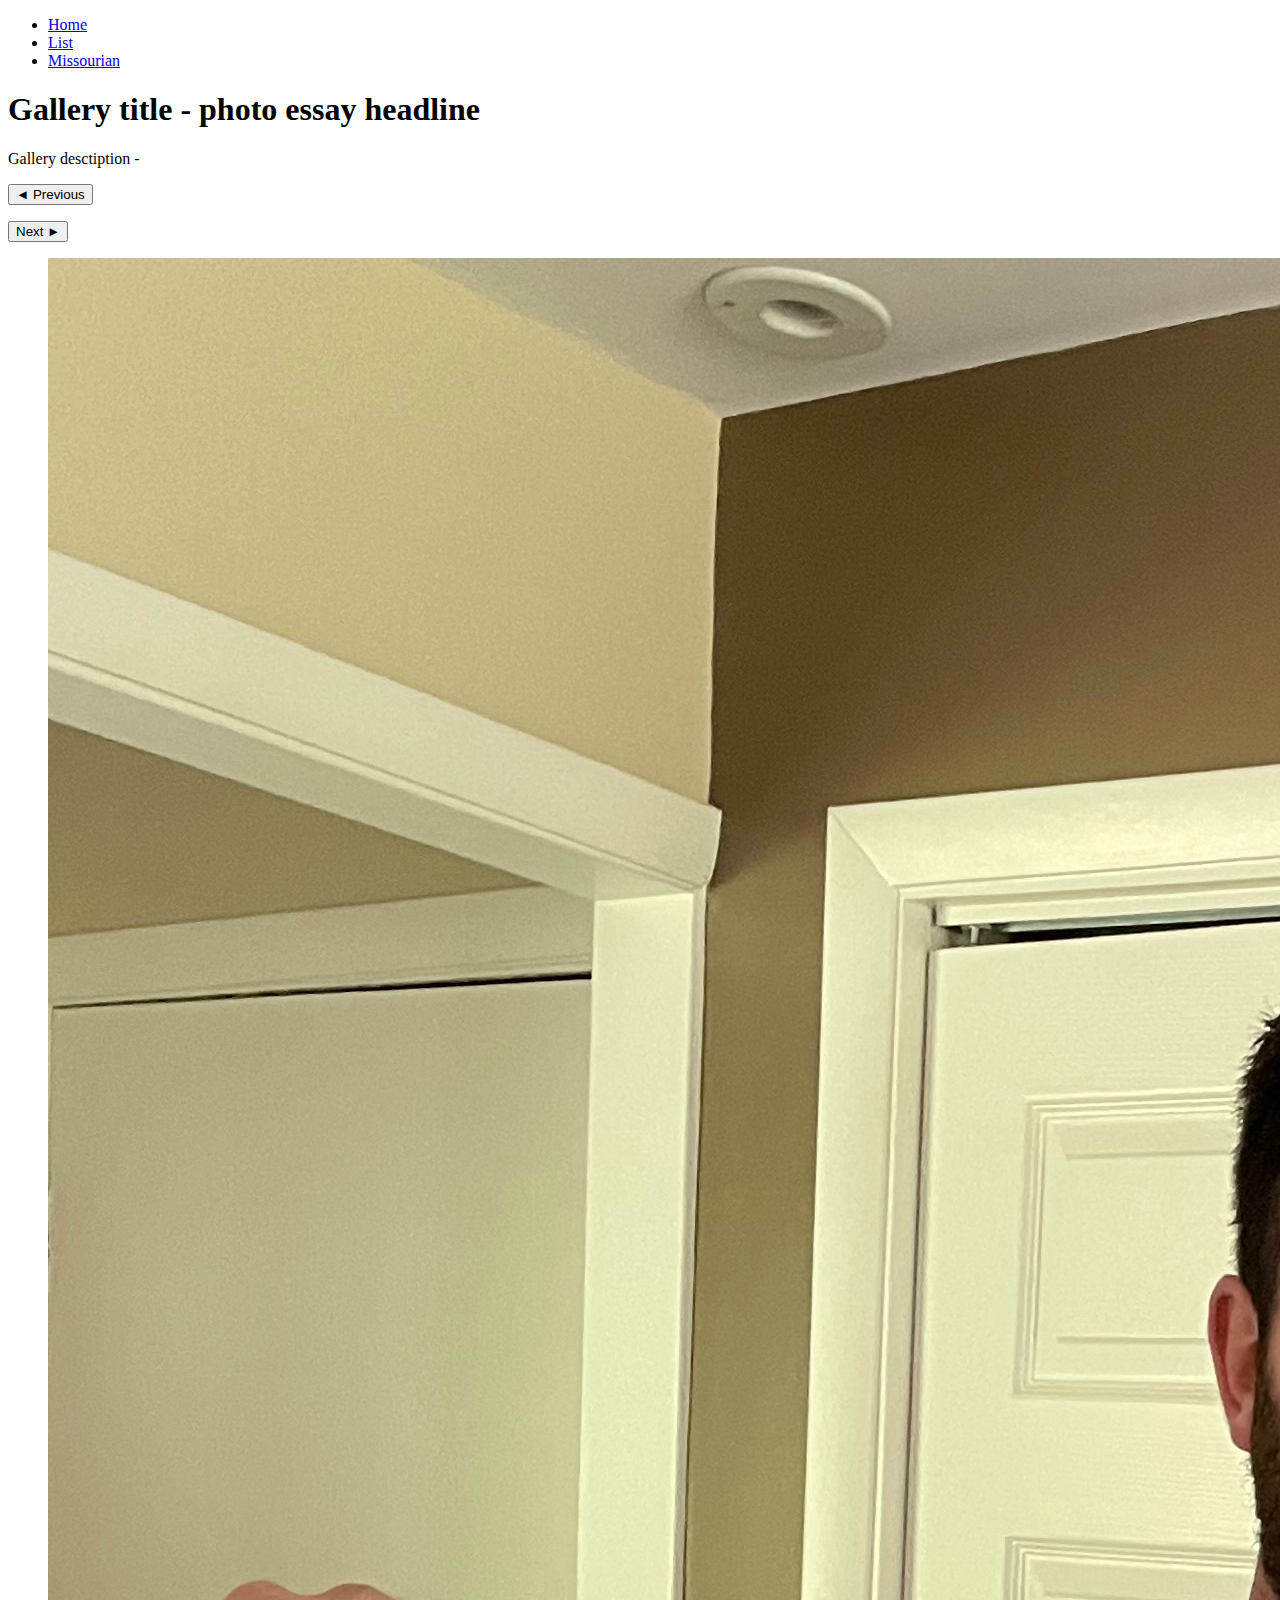
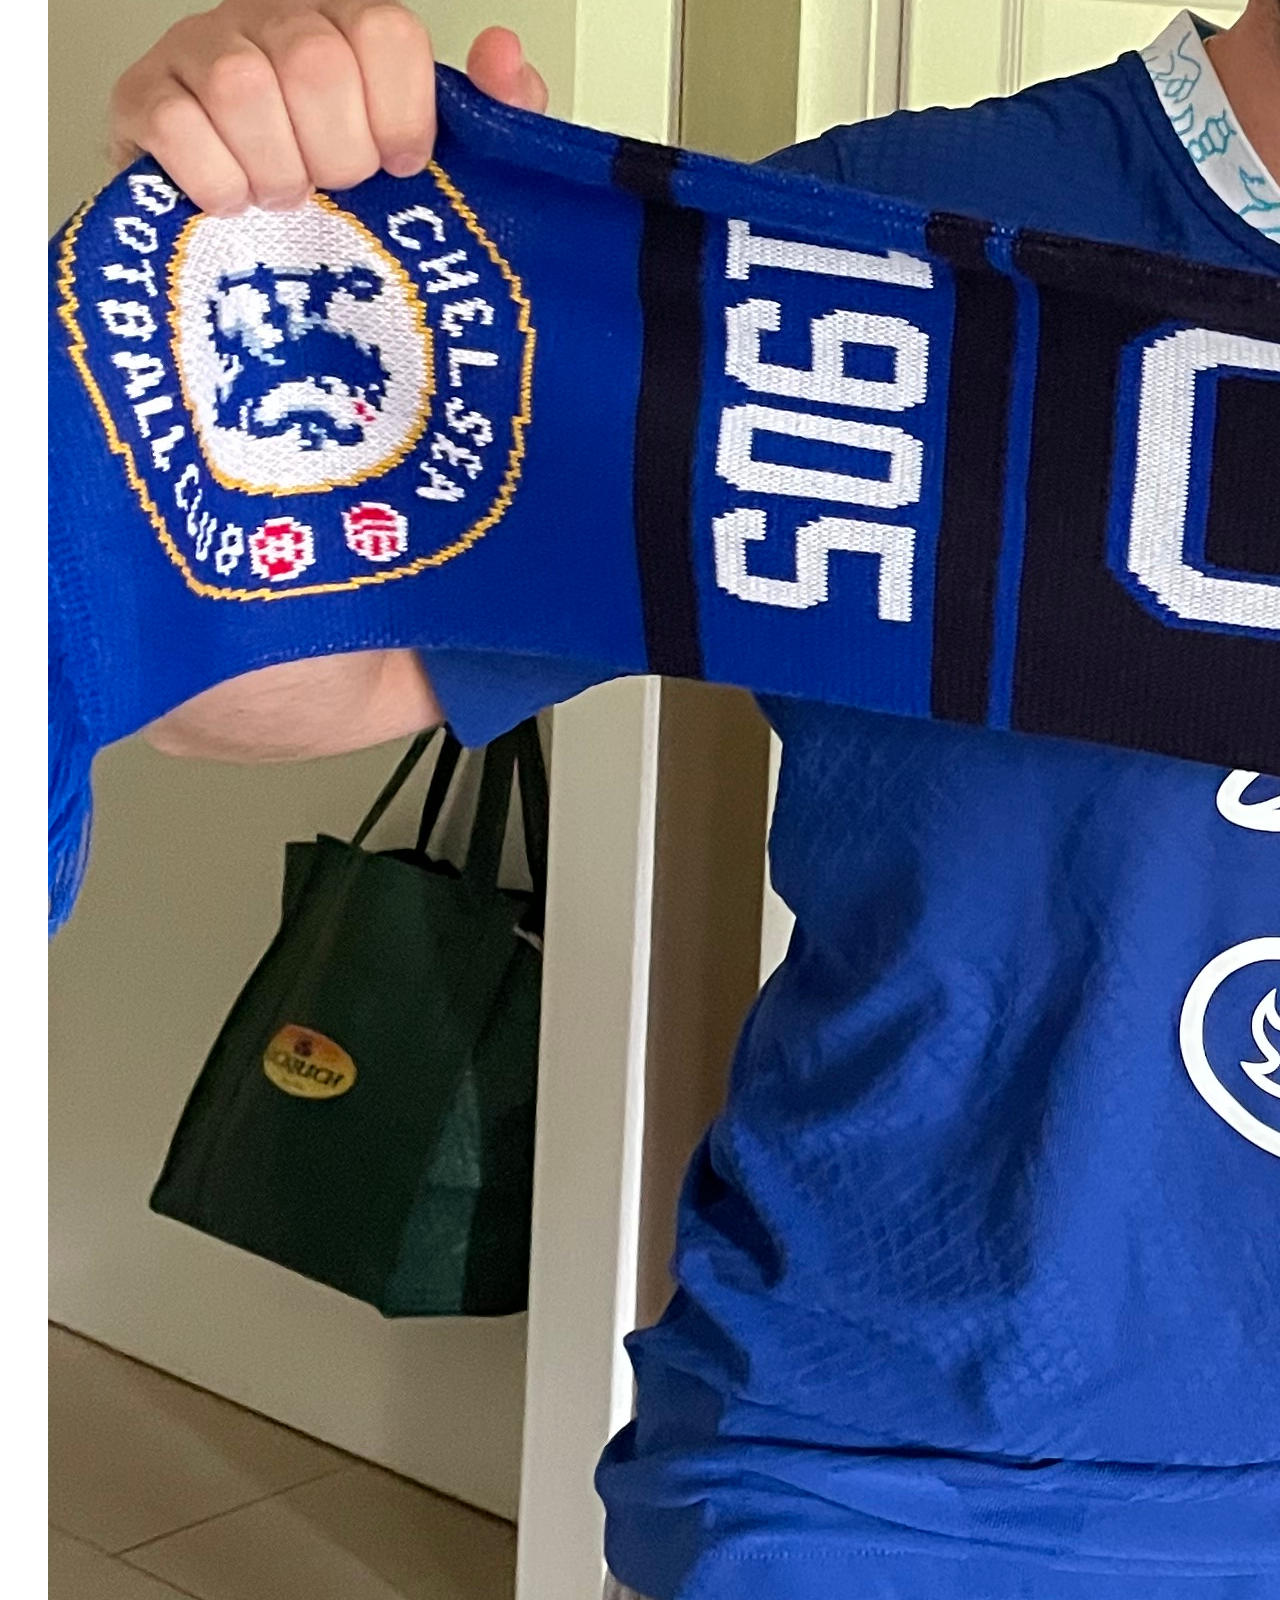
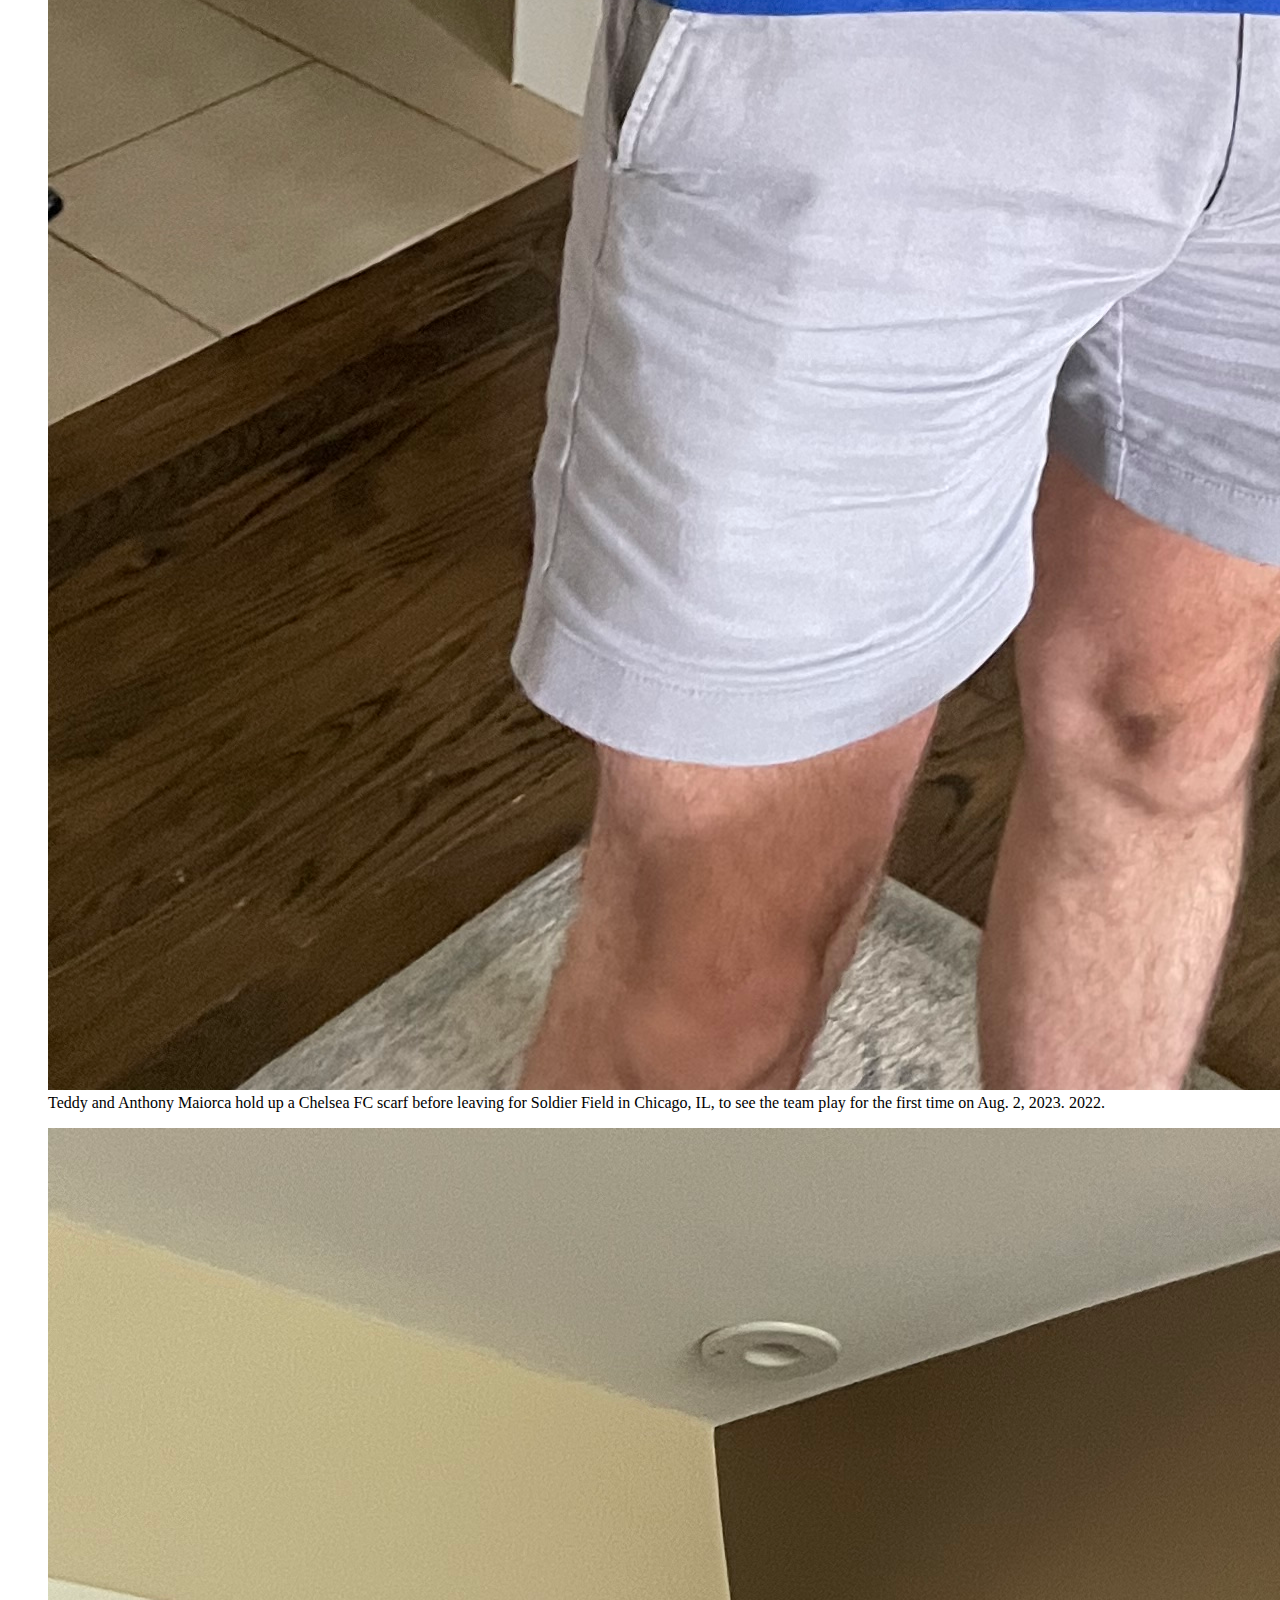
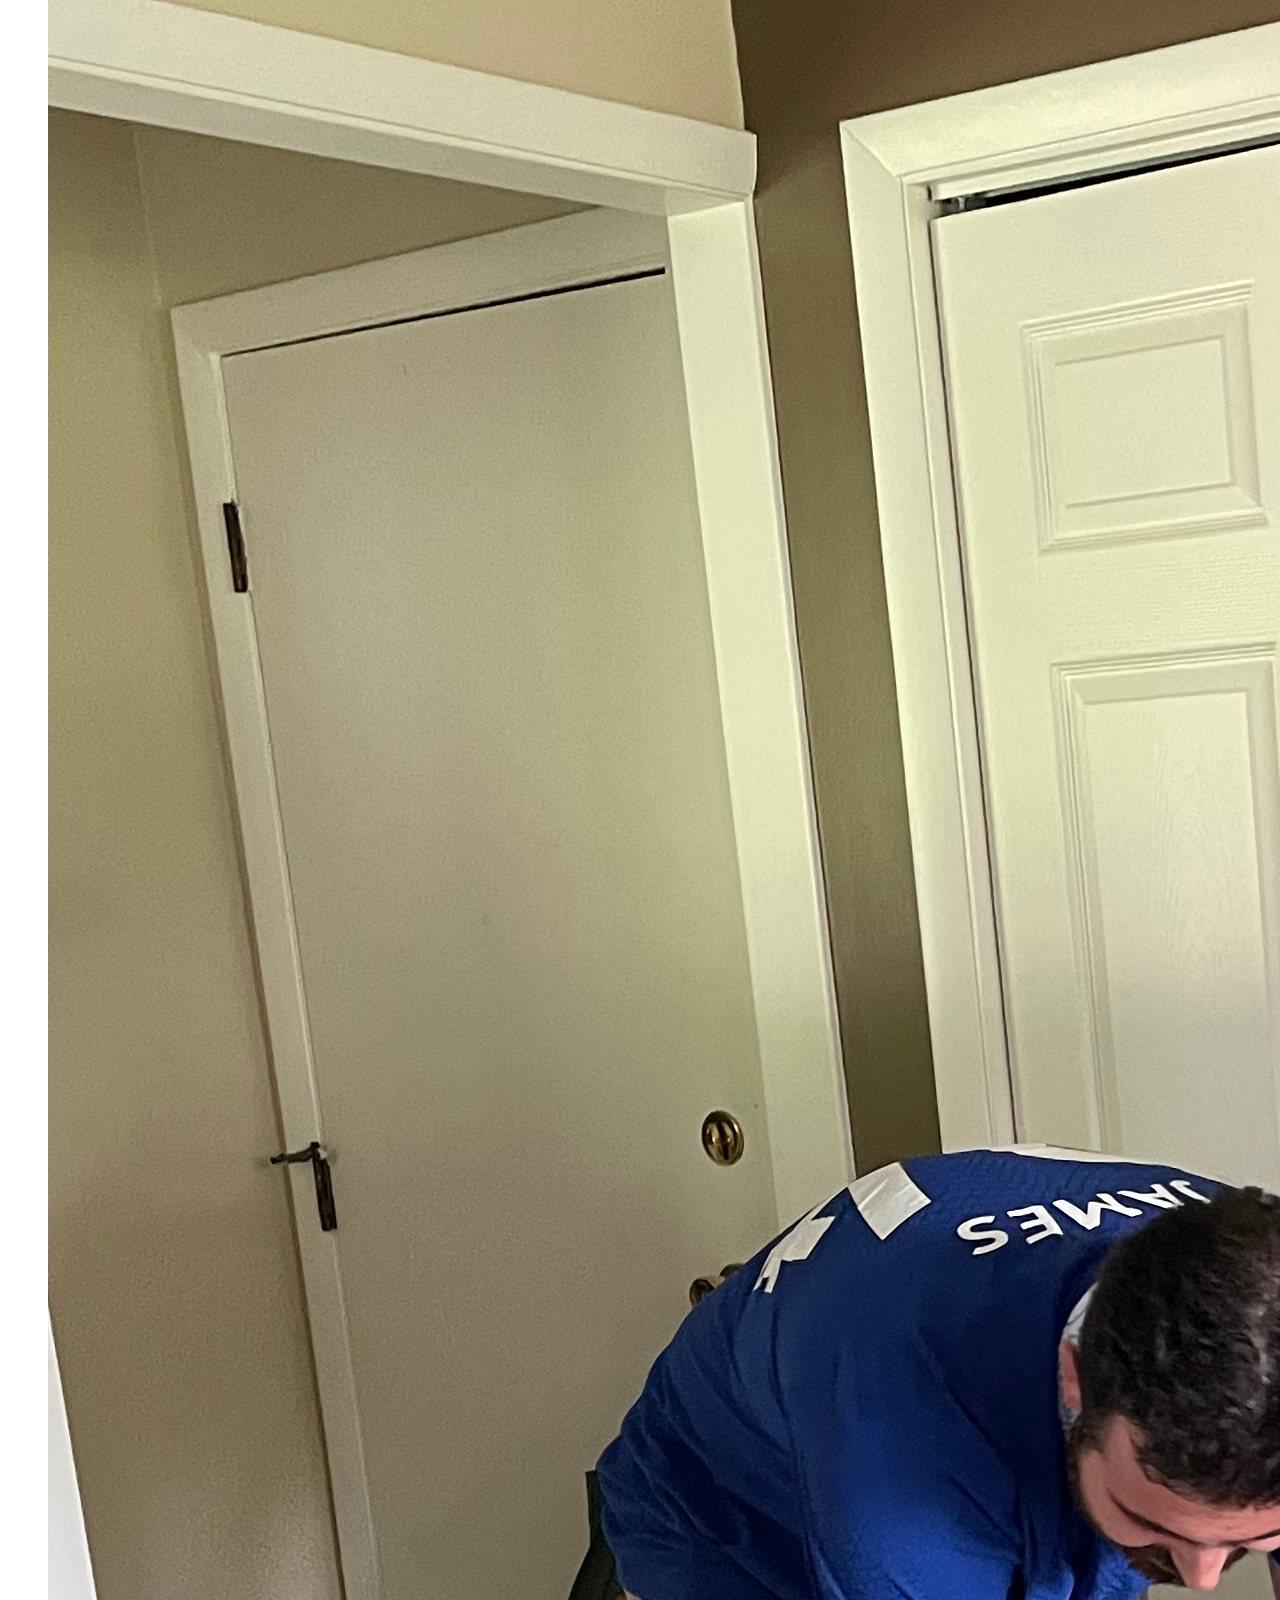
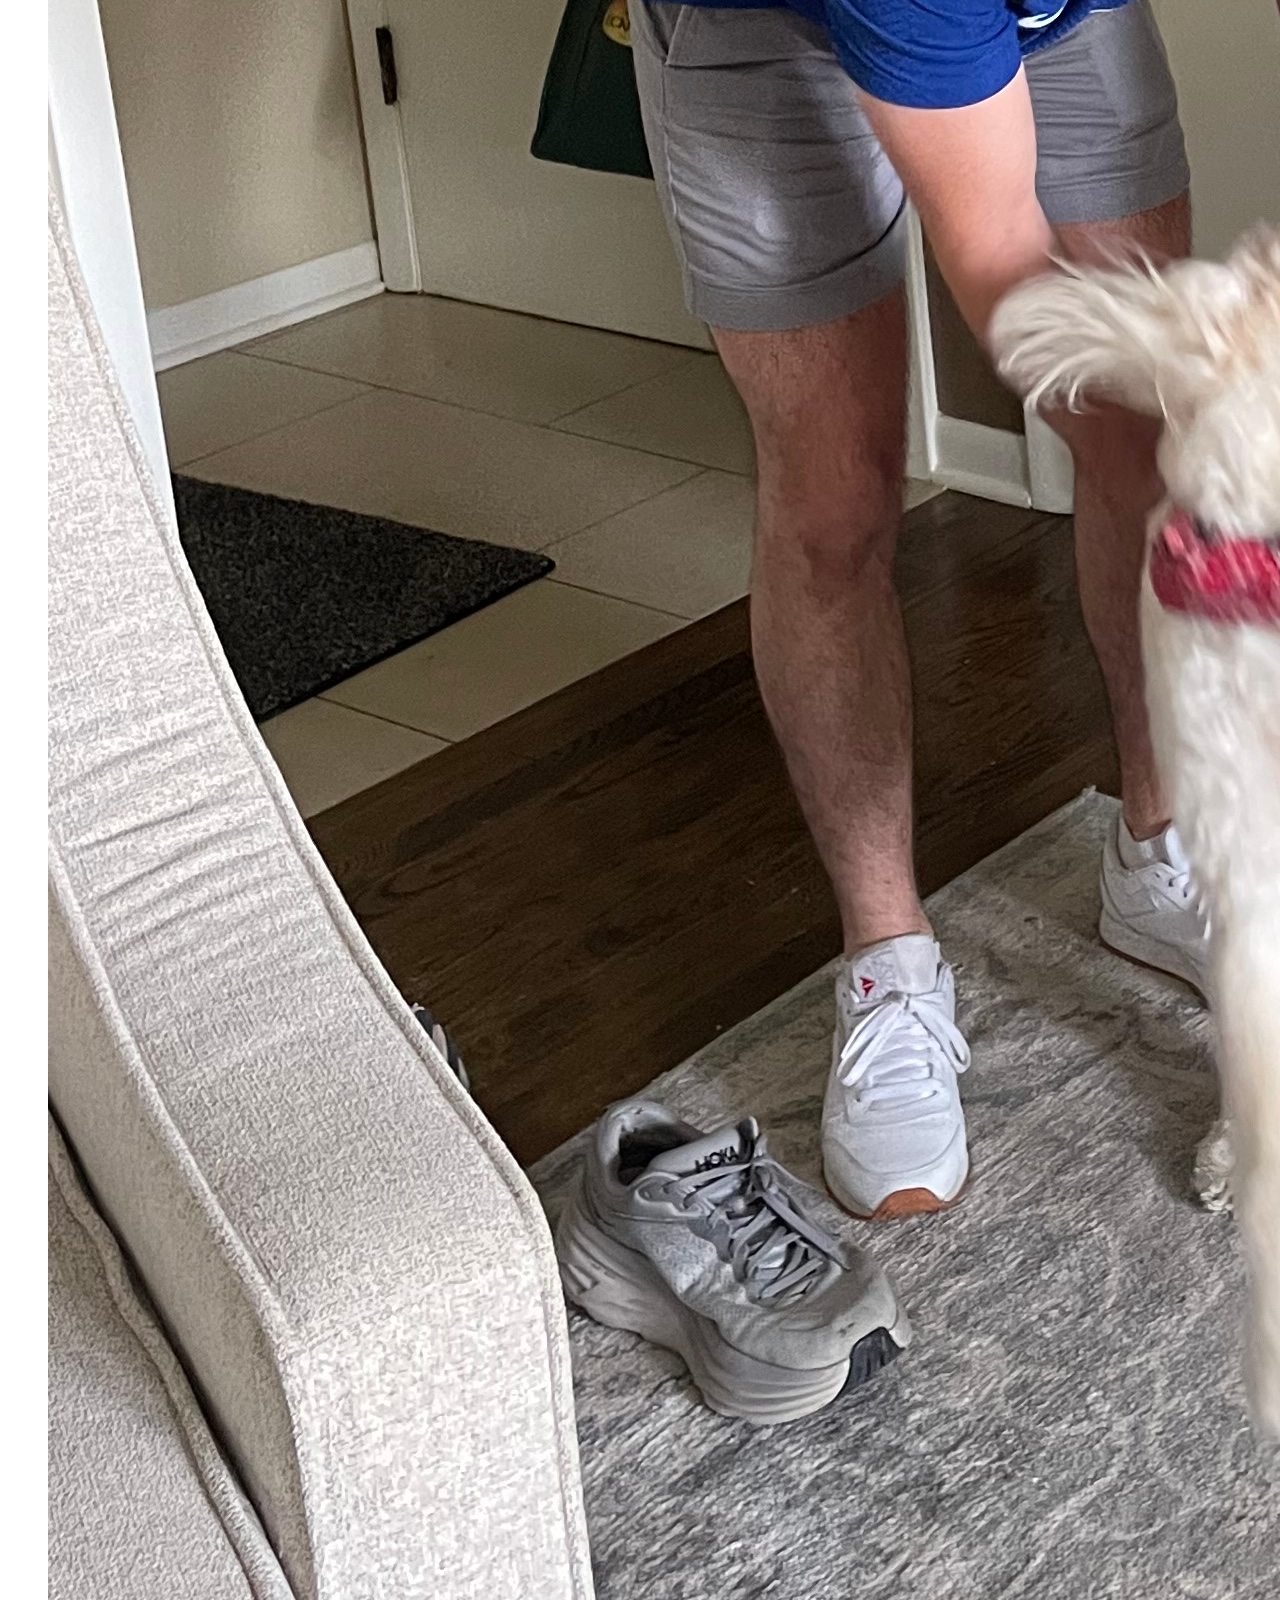
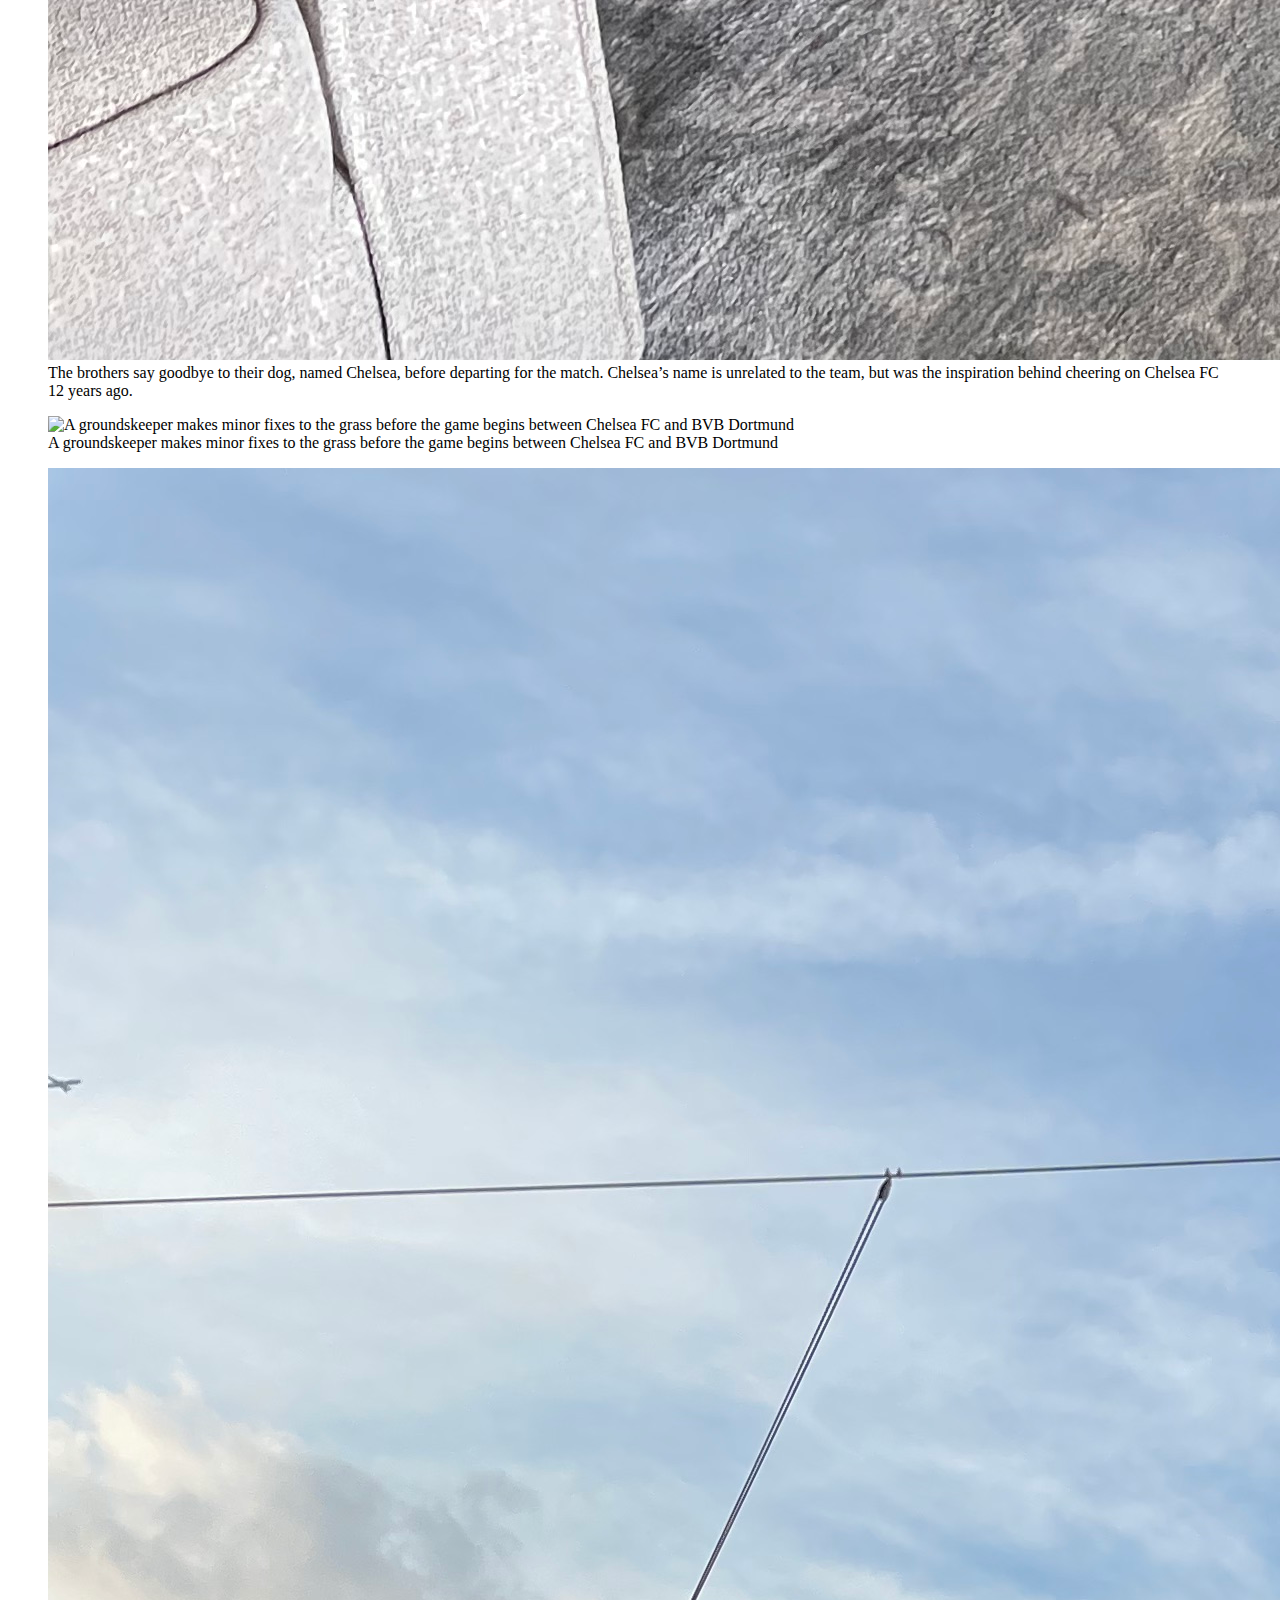
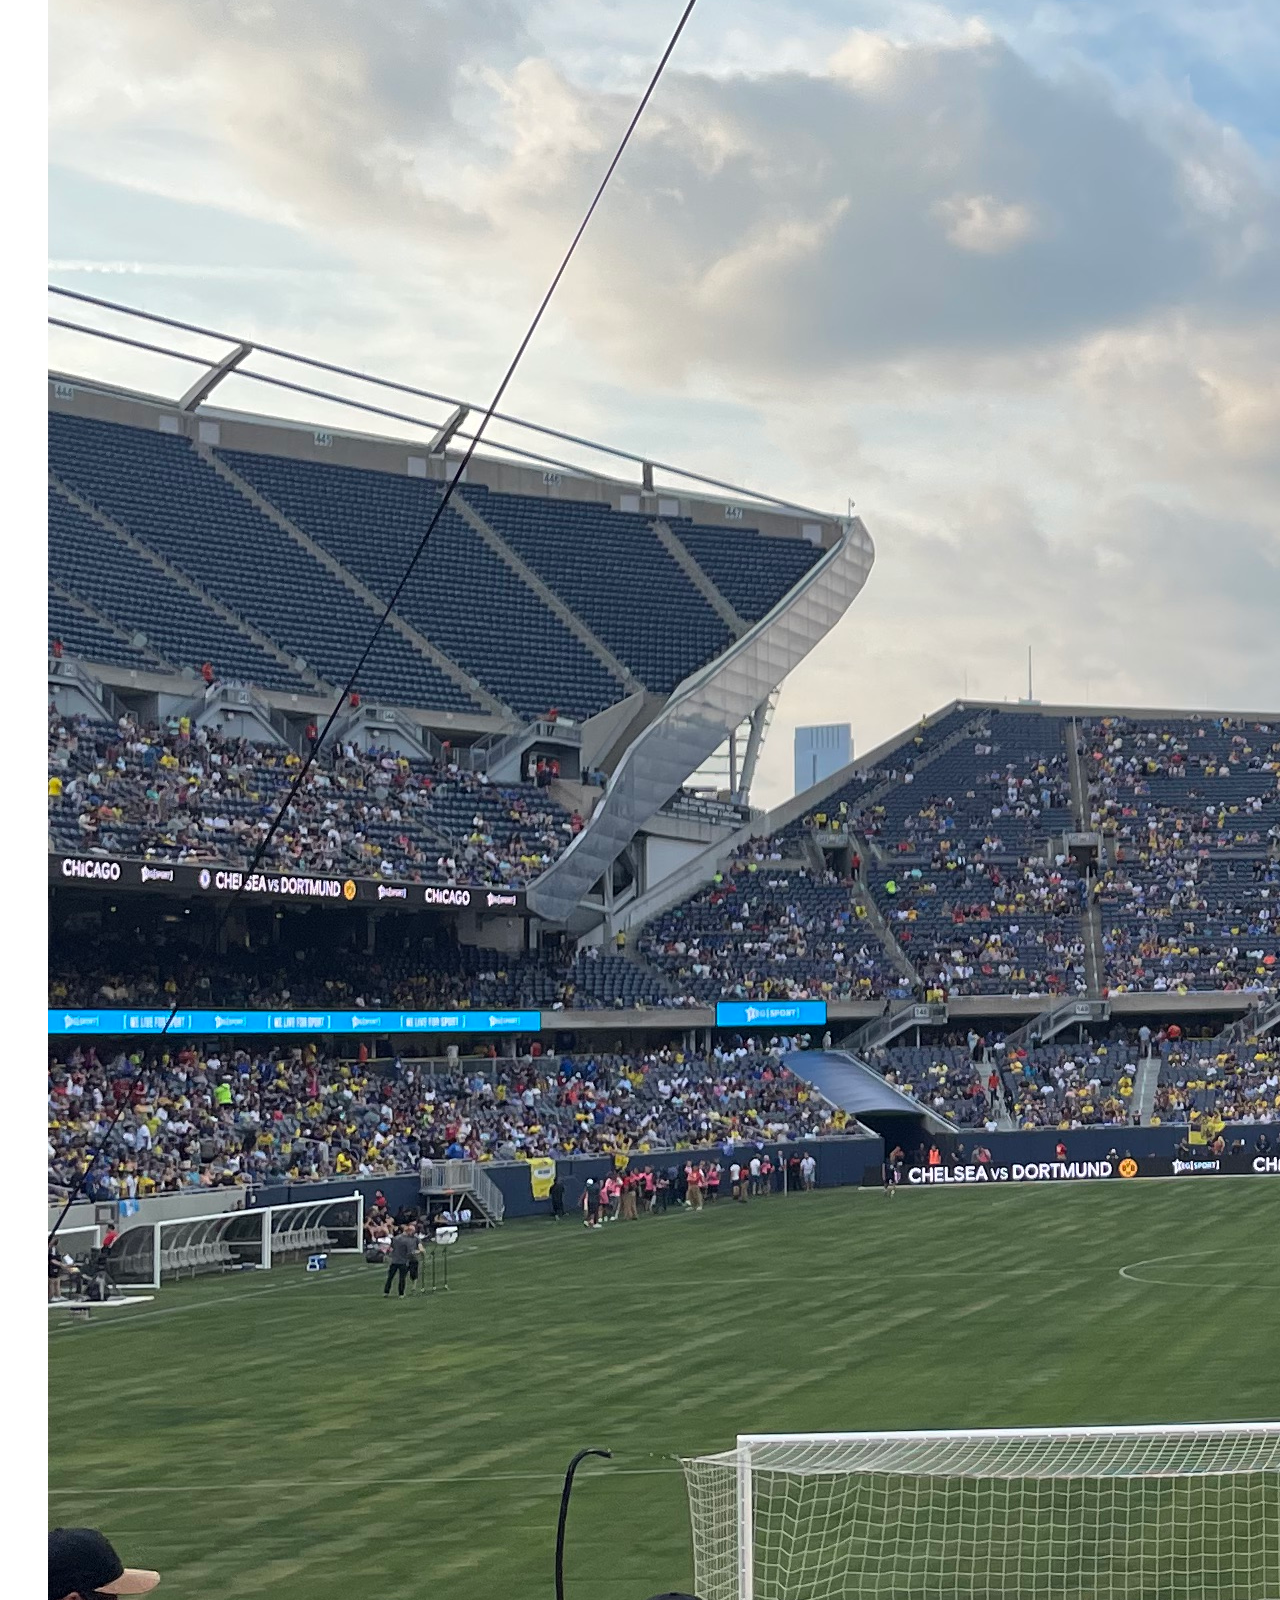
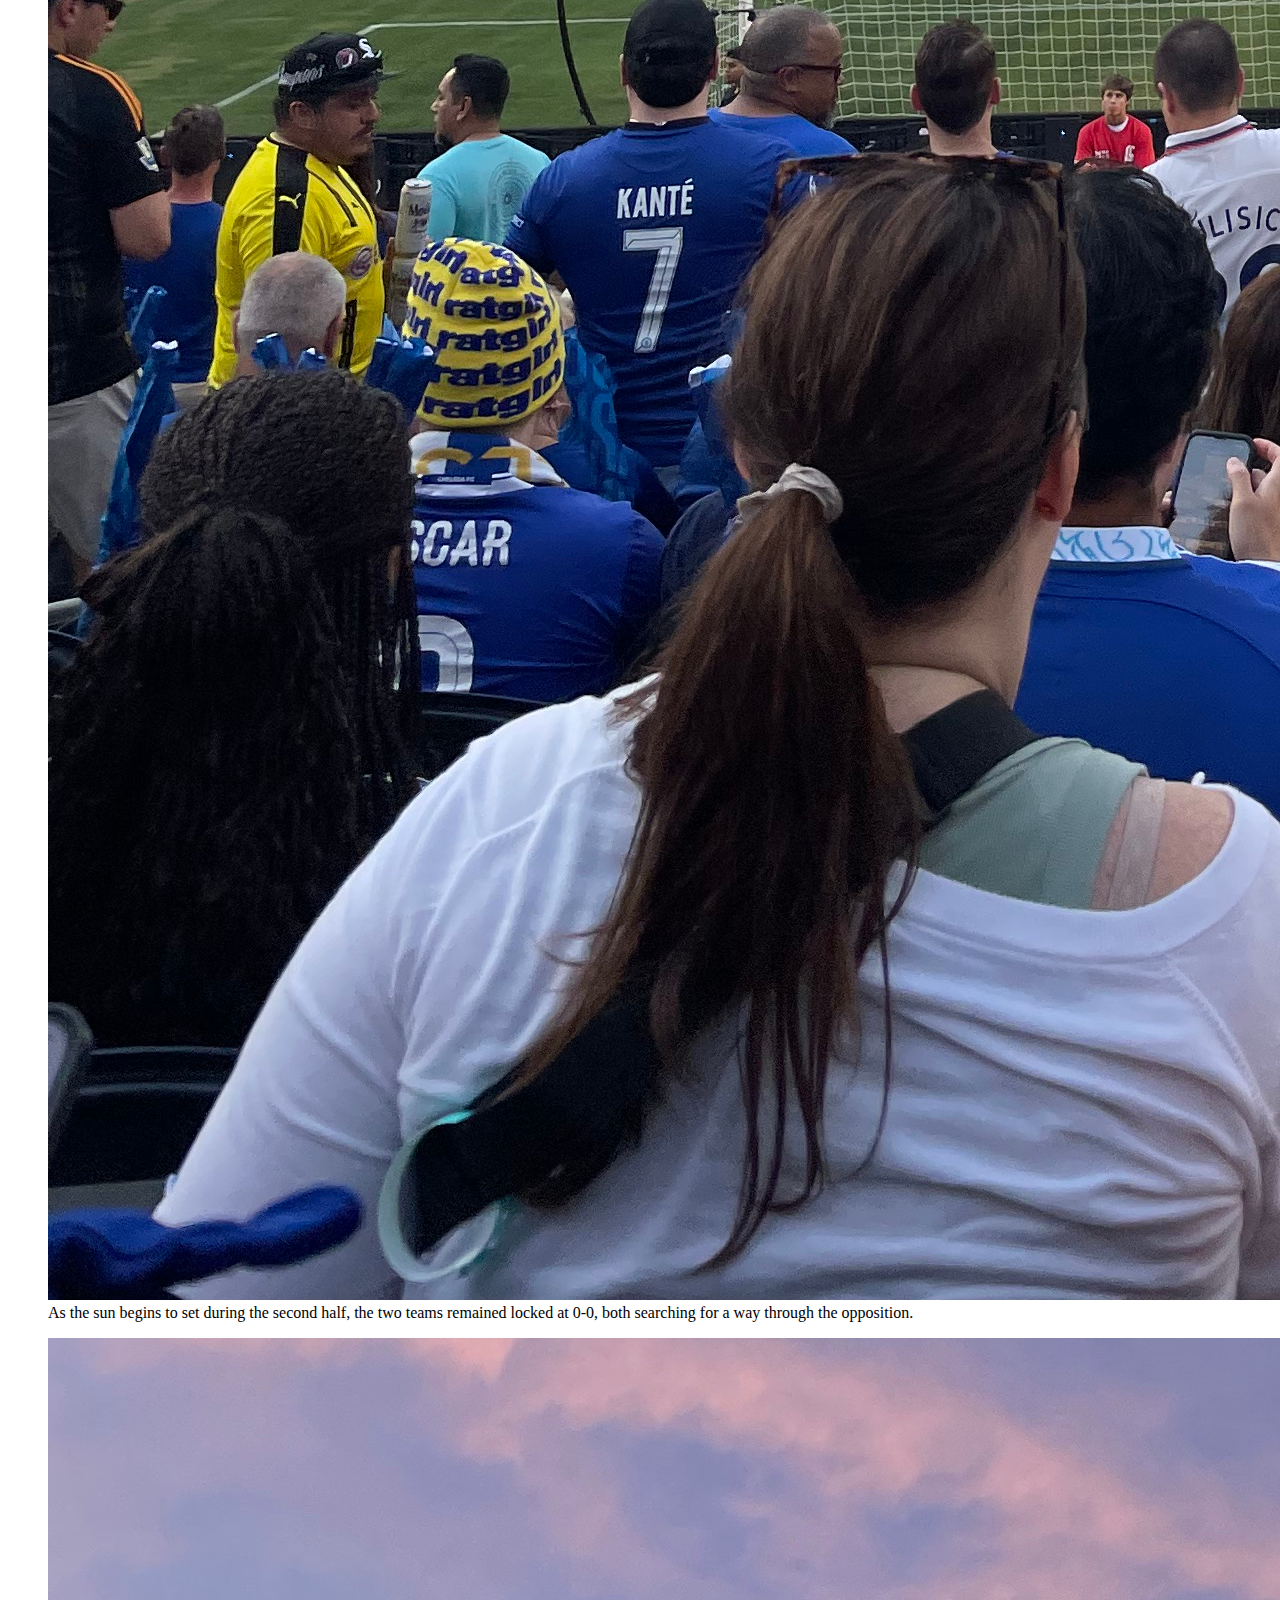
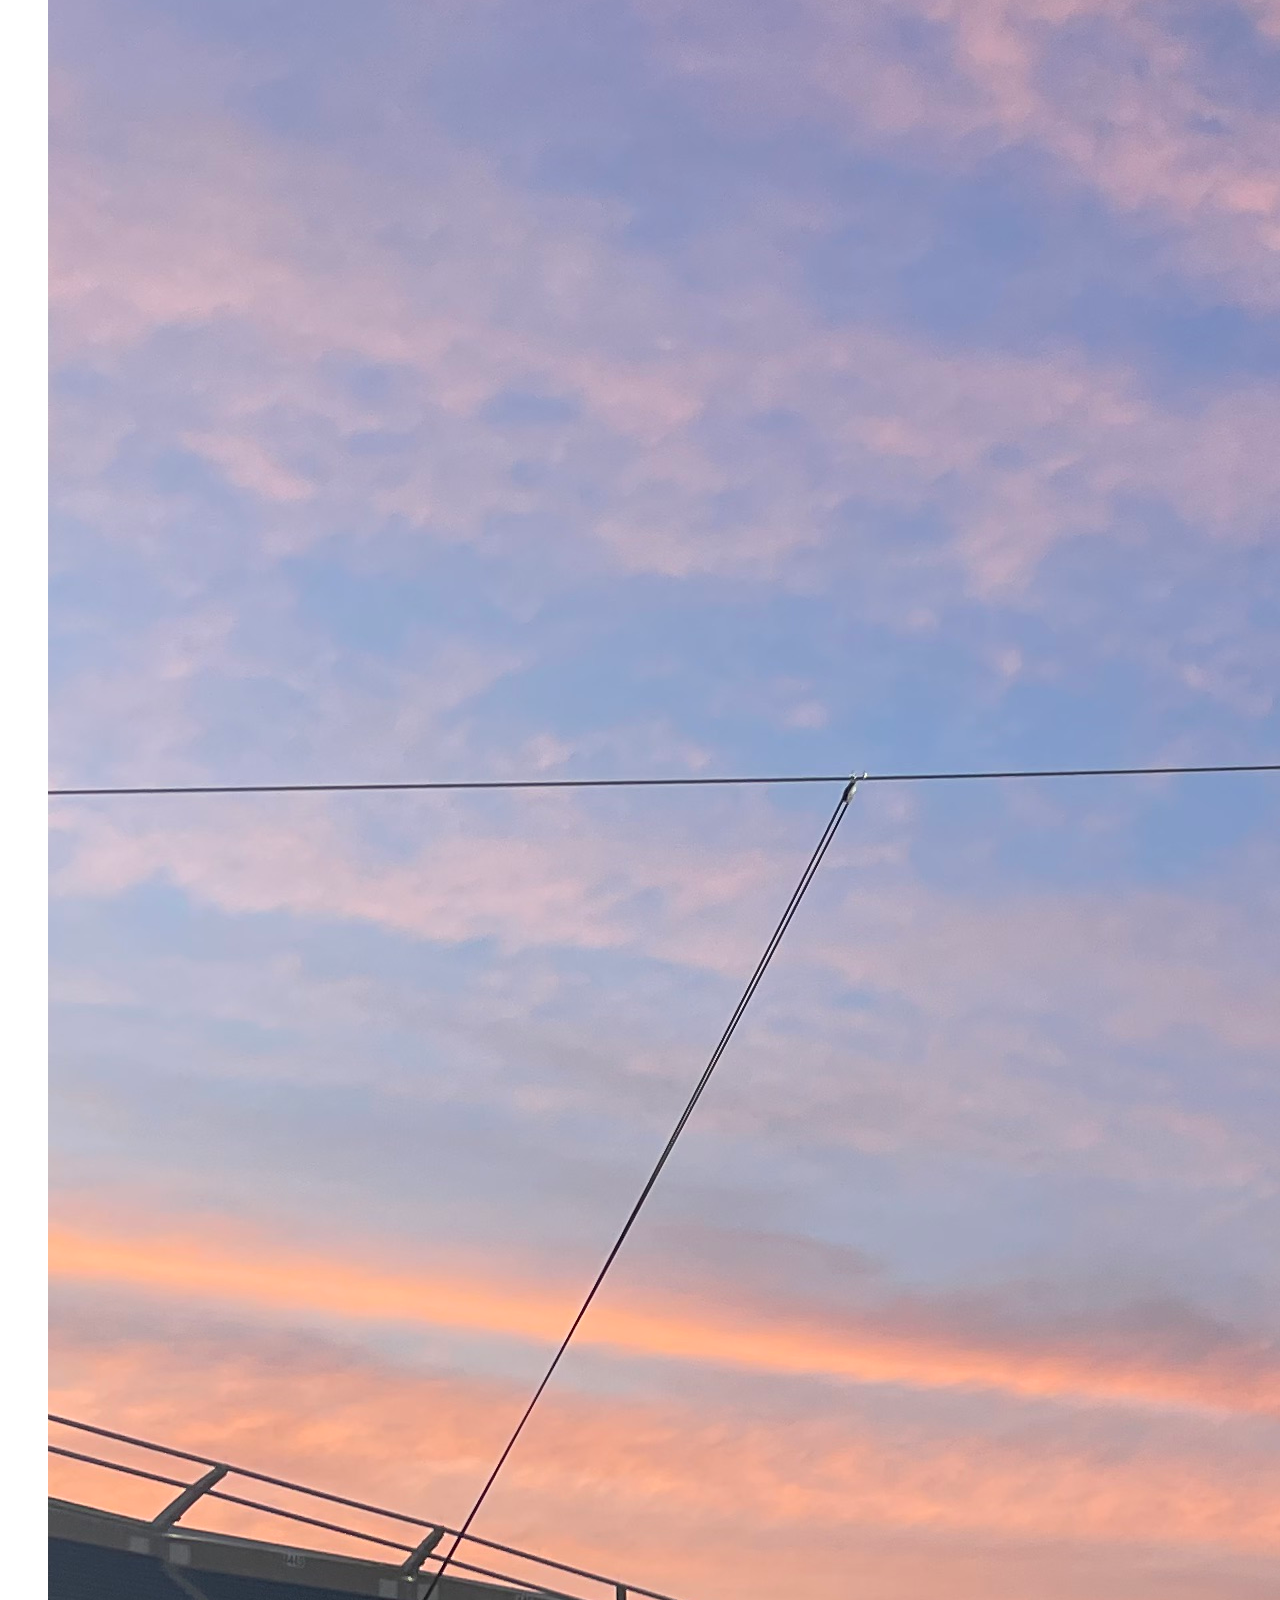
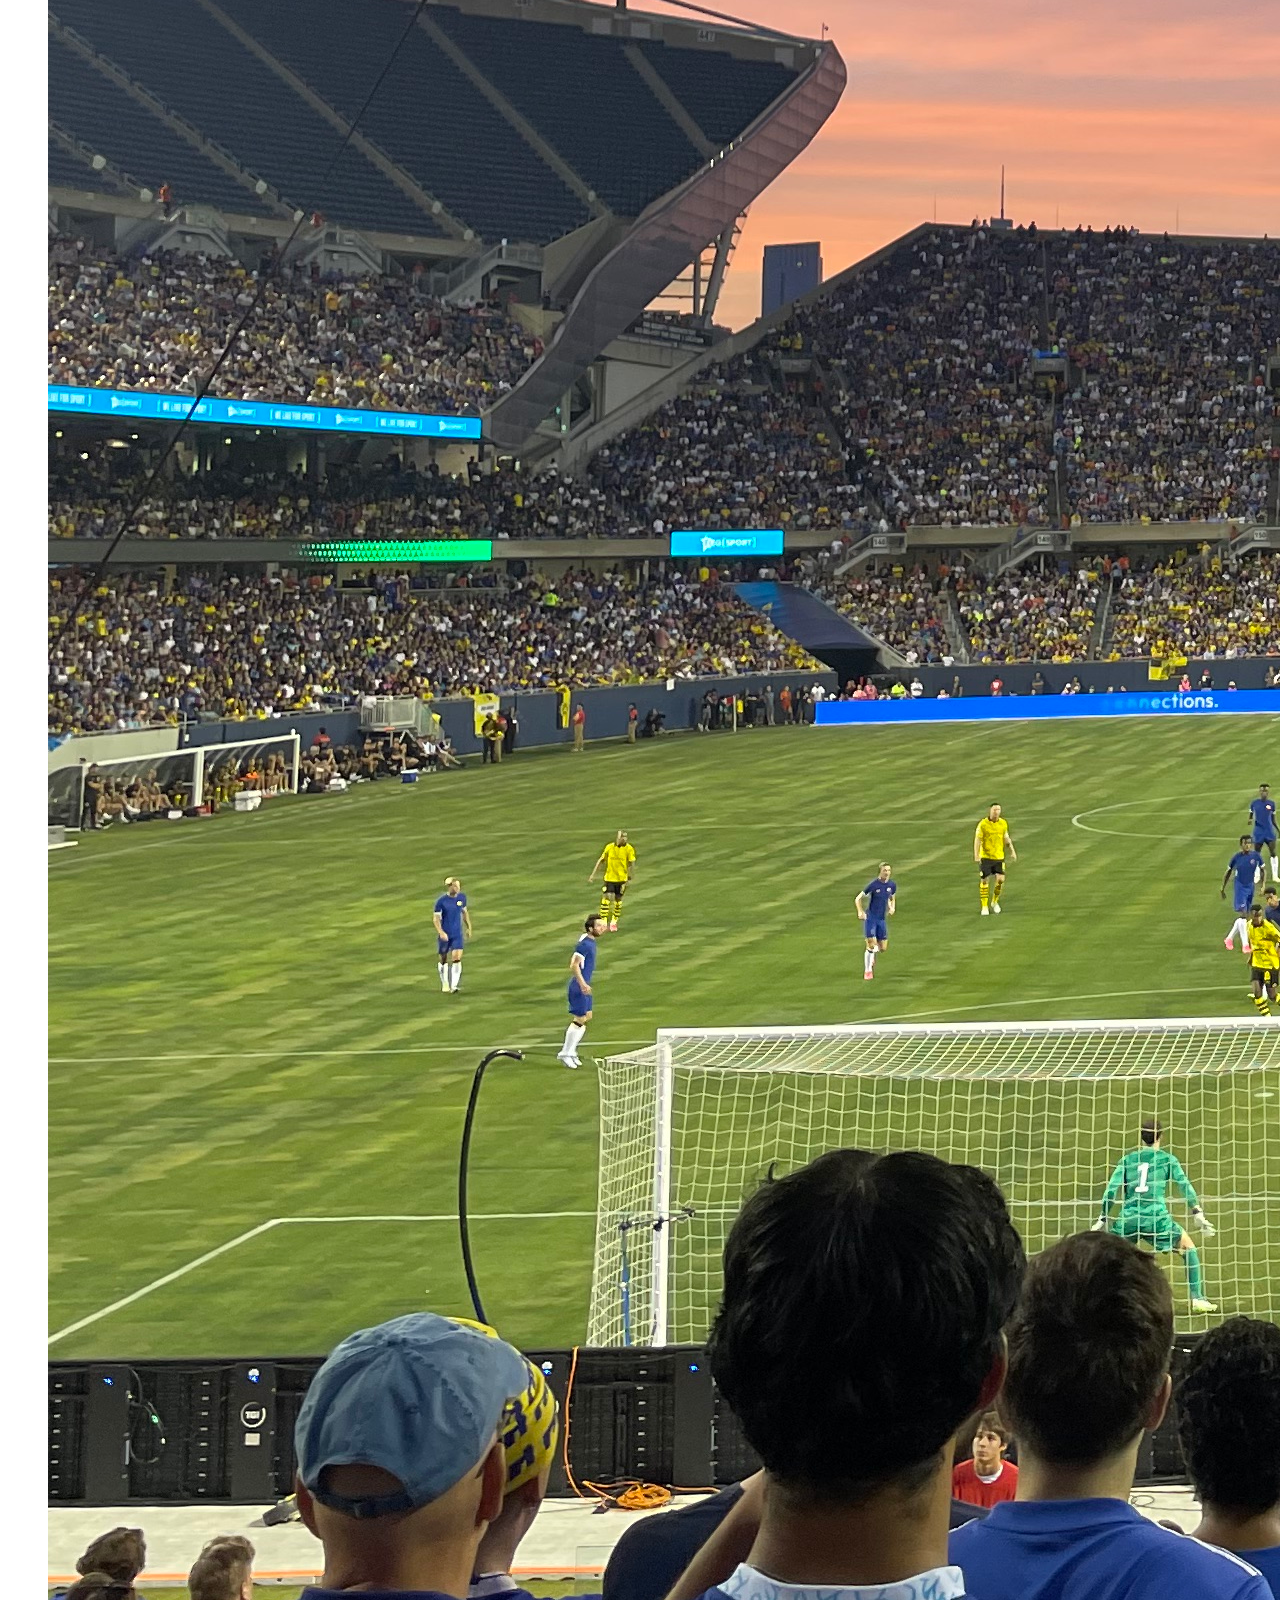
==== gallery.html @ 455274af "update" ====
<!doctype html>
<html class="no-js" lang="en" dir="ltr">
  <head>
    <title>iFrame 4502/7502 class example</title>
    <meta charset='utf-8'>
    <meta name="viewport" content="width=device-width, initial-scale=1.0"> 
    <meta name="author" content="Will Lager">


    <meta property="og:image" content="img/">
    <meta property="og:image:width" content="600">
    <meta property="og:image:height" content="600">
    <meta property="og:title" content=""> 
    <meta property="og:description" content="">
    <meta property="og:type" content="website">
    <meta property="og:url" content="">
    <meta name="twitter:creator" content="@iniwil">
    <meta property="twitter:image" content="">
    <link rel="shortcut icon" type="image/ico" href="favicon.ico" />
    



    <link rel="stylesheet" href="css/style.css">
    

    <link rel="preconnect" href="https://fonts.googleapis.com">
    <link rel="preconnect" href="https://fonts.gstatic.com" crossorigin>
    <link href="https://fonts.googleapis.com/css2?family=IBM+Plex+Sans&family=Inter&family=Nunito+Sans&Crimson+Pro&family=IBM+Plex+Serif&family=Roboto+Slab&family=Poppins&display=swap" rel="stylesheet">

      <link rel="stylesheet" href="https://fonts.googleapis.com/css2?family=Material+Symbols+Outlined:opsz,wght,FILL,GRAD@20..48,100..700,0..1,-50..200" />
      <link href="https://fonts.googleapis.com/css2?family=Nabla&family=Noto+Sans&display=swap" rel="stylesheet">
    <style>

  </style>

  </head>
<body>

    <nav>
      <ul>
        <li><a href="index.html">Home</a></li>
        <li><a href="list.html">List</a></li>
        <li><a href="http://www.columbiamissourian.com">Missourian</a></li>
      </ul>
    </nav>



 <main id="content">
      <h1>Gallery title - photo essay headline</h1>
      <p>Gallery desctiption - </p>

    <div class="button_holder">
      <button id="button_previous">&#9668; Previous</button>
      <p id="stepper"></p>
      <button id="button_next">Next &#9658;</button>
    </div>





    <figure class="gallery-image hideThis">

      <img src="imgs-js/img1.JPEG" alt="Teddy and Anthony Maiorca hold up a Chelsea FC scarf before leaving for Soldier Field in Chicago, IL,  to see the team play for the first time on Aug. 2, 2023.
      ">
      <figcaption>
        Teddy and Anthony Maiorca hold up a Chelsea FC scarf before leaving for Soldier Field in Chicago, IL,  to see the team play for the first time on Aug. 2, 2023.
<time datetime="2022">2022</time>.
      </figcaption>
    </figure>


    <figure class="gallery-image hideThis">
      <img src="imgs-js/img2.JPEG" alt="The brothers say goodbye to their dog, named Chelsea, before departing for the match. Chelsea’s name is unrelated to the team, but was the inspiration behind cheering on Chelsea FC 12 years ago. ">
      <figcaption>
        The brothers say goodbye to their dog, named Chelsea, before departing for the match. Chelsea’s name is unrelated to the team, but was the inspiration behind cheering on Chelsea FC 12 years ago. 
      </figcaption>
    </figure>

    <figure class="gallery-image hideThis">
      <img src="img/birthday-pizza.jpg" alt="A groundskeeper makes minor fixes to the grass before the game begins between Chelsea FC and BVB Dortmund">
      <figcaption>
        A groundskeeper makes minor fixes to the grass before the game begins between Chelsea FC and BVB Dortmund
      </figcaption>
    </figure>

    <figure class="gallery-image hideThis">
      <img src="imgs-js/img3.jpeg" alt="As the sun begins to set during the second half, the two teams remained locked at 0-0, both searching for a way through the opposition.">
      <figcaption>
        As the sun begins to set during the second half, the two teams remained locked at 0-0, both searching for a way through the opposition. 
      </figcaption>
    </figure>

    <figure class="gallery-image hideThis">
      <img src="imgs-js/img4.jpeg" alt="Chelsea FC fans wave flags around the stands after the team scored in the 90th and final minute of the game to tie 1-1.">
      <figcaption>
        Chelsea FC fans wave flags around the stands after the team scored in the 90th and final minute of the game to tie 1-1. <time datetime="2023">2023</time>.
      </figcaption>
    </figure>

    <figure class="gallery-image hideThis">
        <img src="imgs-js/img5.jpeg" alt="Teddy and Anthony Maiorca smile for a photo after the final whistle had sounded. ">
        <figcaption>
            Teddy and Anthony Maiorca smile for a photo after the final whistle had sounded.  <time datetime="2023">2023</time>.
        </figcaption>
      </figure>

      <figure class="gallery-image hideThis">
        <img src="imgs-js/img6.jpeg" alt="Chelsea FC players applaud the fans that came to see them play in Chicago.">
        <figcaption>
            Chelsea FC players applaud the fans that came to see them play in Chicago. <time datetime="2023">2023</time>.
        </figcaption>
      </figure>

   </body>

<footer>
  <p>William Lager 2023 &copy; </p>
</footer>

<script src="js/toggle.js"></script>
</html>
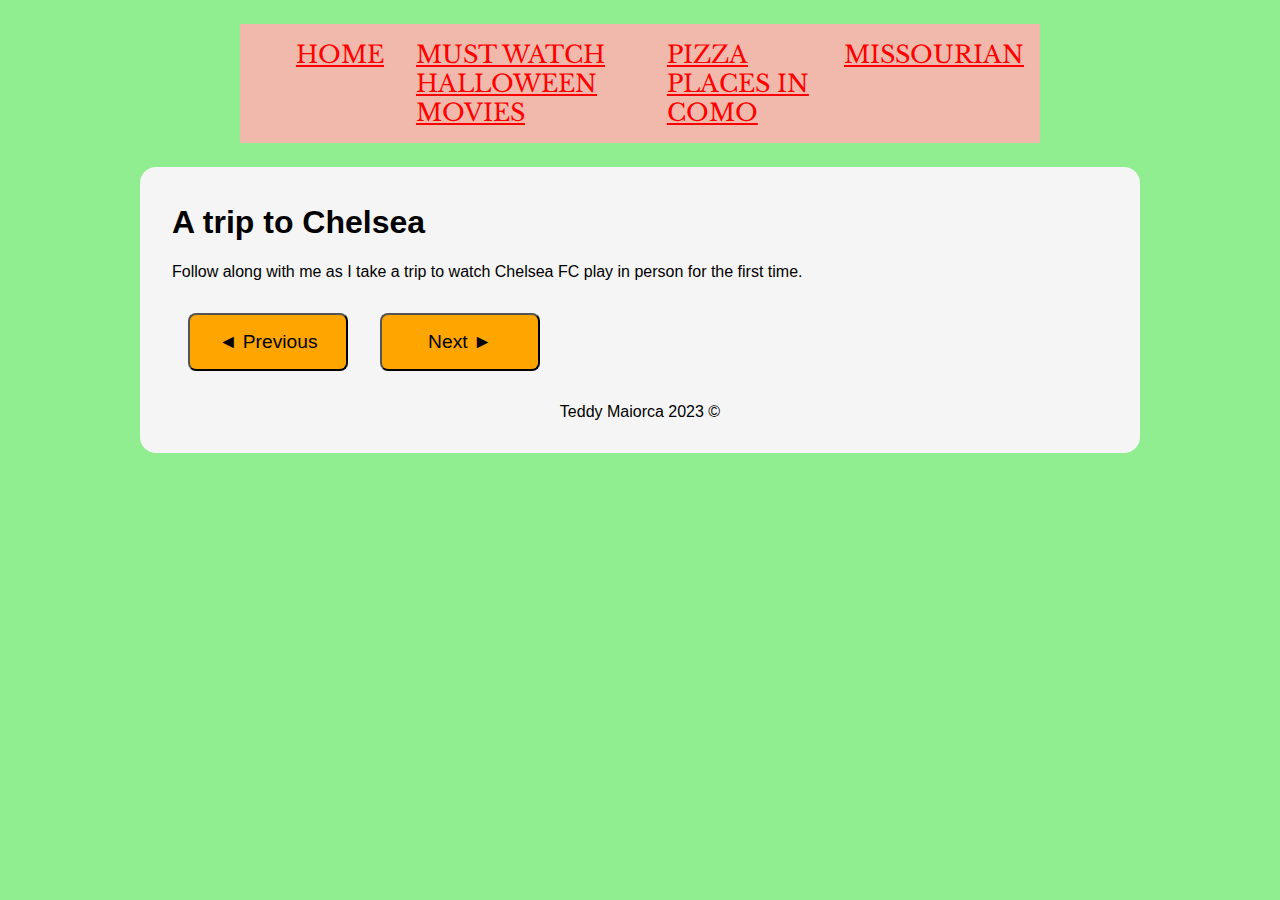
==== commit d72df06c: "update" ====
--- a/gallery.html
+++ b/gallery.html
@@ -1,7 +1,7 @@
 <!doctype html>
 <html class="no-js" lang="en" dir="ltr">
   <head>
-    <title>iFrame 4502/7502 class example</title>
+    <title>Teddy's image gallery</title>
     <meta charset='utf-8'>
     <meta name="viewport" content="width=device-width, initial-scale=1.0"> 
     <meta name="author" content="Will Lager">
@@ -11,36 +11,29 @@
     <meta property="og:image:width" content="600">
     <meta property="og:image:height" content="600">
     <meta property="og:title" content=""> 
-    <meta property="og:description" content="">
-    <meta property="og:type" content="website">
+    <meta property="og:description" content="image gallery">
+    <meta property="og:type" content="image gallery">
     <meta property="og:url" content="">
-    <meta name="twitter:creator" content="@iniwil">
+    <meta name="twitter:creator" content="@tmaiorca89">
     <meta property="twitter:image" content="">
-    <link rel="shortcut icon" type="image/ico" href="favicon.ico" />
+    <link rel="shortcut icon" type="image/mcqueen" href="img/mcqueen.jpeg" />
     
 
 
 
-    <link rel="stylesheet" href="css/style.css">
-    
-
+    <link rel="stylesheet" href="css/style1.css">
     <link rel="preconnect" href="https://fonts.googleapis.com">
     <link rel="preconnect" href="https://fonts.gstatic.com" crossorigin>
-    <link href="https://fonts.googleapis.com/css2?family=IBM+Plex+Sans&family=Inter&family=Nunito+Sans&Crimson+Pro&family=IBM+Plex+Serif&family=Roboto+Slab&family=Poppins&display=swap" rel="stylesheet">
+    <link href="https://fonts.googleapis.com/css2?family=Barlow+Condensed&family=Libre+Baskerville&family=Space+Grotesk&display=swap" rel="stylesheet">
 
-      <link rel="stylesheet" href="https://fonts.googleapis.com/css2?family=Material+Symbols+Outlined:opsz,wght,FILL,GRAD@20..48,100..700,0..1,-50..200" />
-      <link href="https://fonts.googleapis.com/css2?family=Nabla&family=Noto+Sans&display=swap" rel="stylesheet">
-    <style>
-
-  </style>
-
-  </head>
+    </head>
 <body>
 
     <nav>
       <ul>
         <li><a href="index.html">Home</a></li>
-        <li><a href="list.html">List</a></li>
+        <li><a href="list.html">Must watch Halloween Movies</a></li>
+        <li><a href="locations.html">Pizza places in CoMo</a></li>
         <li><a href="http://www.columbiamissourian.com">Missourian</a></li>
       </ul>
     </nav>
@@ -48,8 +41,8 @@
 
 
  <main id="content">
-      <h1>Gallery title - photo essay headline</h1>
-      <p>Gallery desctiption - </p>
+      <h1>A trip to Chelsea</h1>
+      <p>Follow along with me as I take a trip to watch Chelsea FC play in person for the first time.</p>
 
     <div class="button_holder">
       <button id="button_previous">&#9668; Previous</button>
@@ -117,8 +110,8 @@
    </body>
 
 <footer>
-  <p>William Lager 2023 &copy; </p>
+  <p>Teddy Maiorca 2023 &copy; </p>
 </footer>
 
-<script src="js/toggle.js"></script>
+<script src="j.js"></script>
 </html>--- a/css/style1.css
+++ b/css/style1.css
@@ -0,0 +1,259 @@
+nav {
+	background-color: #F1B9AC;
+	max-width: 800px;
+	margin: auto;
+	font-size: 1.5em;
+	text-transform: uppercase;
+
+}
+
+nav ul {
+	display: flex;
+	align-items: stretch;
+	flex-direction: row;
+	justify-content: space-evenly;
+	
+}
+
+nav ul li {
+	background-color: light;
+	flex-flow: row wrap;
+	align-items: stretch;
+	list-style-type: none;
+	padding: 1rem;
+	max-width: 100%;
+	border-radius: 0.1rem;
+
+}
+
+nav ul li a {
+	color: red;
+	font-family: 'Libre Baskerville', serif;
+}
+
+nav ul li a:visited {
+	color: black;
+}
+
+nav ul li a:hover {
+	color: green;
+}
+
+.location-holder{
+	width: 100%;
+	margin: 4rem 0;
+	display: flex;
+	flex-direction: column;
+	gap: 1.2rem;
+	box-sizing: border-box;
+  }
+
+.text-holder {
+	width: 100%;
+	padding: 0;
+	margin: 0;
+	display: flex;
+	flex-direction: column;
+	box-sizing: border-box;
+  }
+
+  body {
+	overflow: scroll;
+  }
+
+  main {
+	width: 90%;
+	max-width: 1000px;
+	background: whitesmoke;
+	border-radius: 1rem;
+	padding: 1rem 2rem;
+	box-sizing: border-box;
+	margin: 1rem auto;
+  }
+
+p {
+	font-family:'Fira Sans Condensed', sans-serif;
+}
+
+h1{
+    font-family: 'Fira Sans Condensed', sans-serif;
+}
+
+footer {
+    font-family: 'Fira Sans Condensed', sans-serif;
+	text-align: center;
+}
+
+.gallery-example {
+	display: flex;
+	flex-direction: column;
+	justify-content: space-between;
+	align-items: center;
+}
+
+
+.gallery-image { 
+	}
+
+
+.button_holder {
+	display: flex;
+	flex-direction: row;
+}
+
+button_next {  }
+button_previous {  }
+
+.stepper {  }
+
+button {
+	background-color: orange;
+	margin: 1rem;
+	padding: 1rem;
+	min-width: 10rem;
+	font-size: 1.2rem;
+	border-radius: 0.5rem;
+}
+
+.button-start {
+/*	background-color: forestgreen;*/
+}
+
+.gallery-image {
+	max-width: 80%;
+
+}
+
+.gallery-image img {
+	width: 100%;
+}
+
+.hideThis {
+	display: none;
+}
+
+example-image {
+	display: flex;
+	flex-direction: column;
+	margin: 3rem;
+
+}
+
+.example-image img {
+	display: flex;
+  	max-width:230px;
+  	max-height:95px;
+ 	width: auto;
+  	height: auto;
+  	margin: 1rem;
+}
+
+.listings2 {
+	display: flex;
+	flex-wrap: wrap;
+}
+
+address {
+	font-family: 'Young Serif', serif;
+}
+
+.listing {
+	display: flex;
+	flex-wrap: wrap;
+}
+
+.list-item {
+	display: flex;
+	border: 5px dashed red;
+}
+
+.list-item h2 {
+	display: flex;
+	font-family: 'Autour One', serif; 
+}
+
+
+.list-item .date {
+	display: flex;
+	font-weight: 200;
+	margin-left: 1rem;
+}
+
+.list-item .desc {
+	display: flex;
+	font-weight: 400;
+	margin-left:1rem;
+	padding: 0.25rem;
+	margin-top: -1rem;
+
+}
+
+
+.list-image {
+	display: flex;
+	justify-content: flex-start;
+	align-items: flex-start;
+	position: relative;
+}
+   
+.img-credit {
+	    
+    	position: absolute;
+    	bottom: 0;
+    	right: 0;
+    	z-index: 3;
+    	color: lightcoral;
+	    font-family: 'Prompt', sans-serif;
+    	font-size: 0.8rem;
+    	padding: 1rem;
+}
+
+.img-credit a {
+	color: midnightblue;
+	background: lightgray;
+	border-radius: 2px;
+
+}
+.list-image img{
+
+	max-width: 200px;
+	margin: 1rem;
+	box-shadow: 0.25rem 0.25rem gold;
+	border-radius: 0.3rem;
+	
+}
+
+.halloween-intro {
+	margin: 1rem;
+	padding: 1rem;
+	background-color: lightgray;
+}
+
+.halloween-intro .h1 {
+    font-family: 'Autour One', serif;
+}
+
+@media screen and (min-width:480px){
+	body {
+		background-color: lightpink;
+}
+	}
+
+
+@media screen and (min-width:720px){
+	body {
+	background-color: lightgreen;
+}
+
+	.example-image {
+	
+	flex-direction: row !important;
+	margin: 3rem;
+
+}
+	.example-image img {
+	background-color: crimson;
+	padding: 3rem;
+}
+
+	}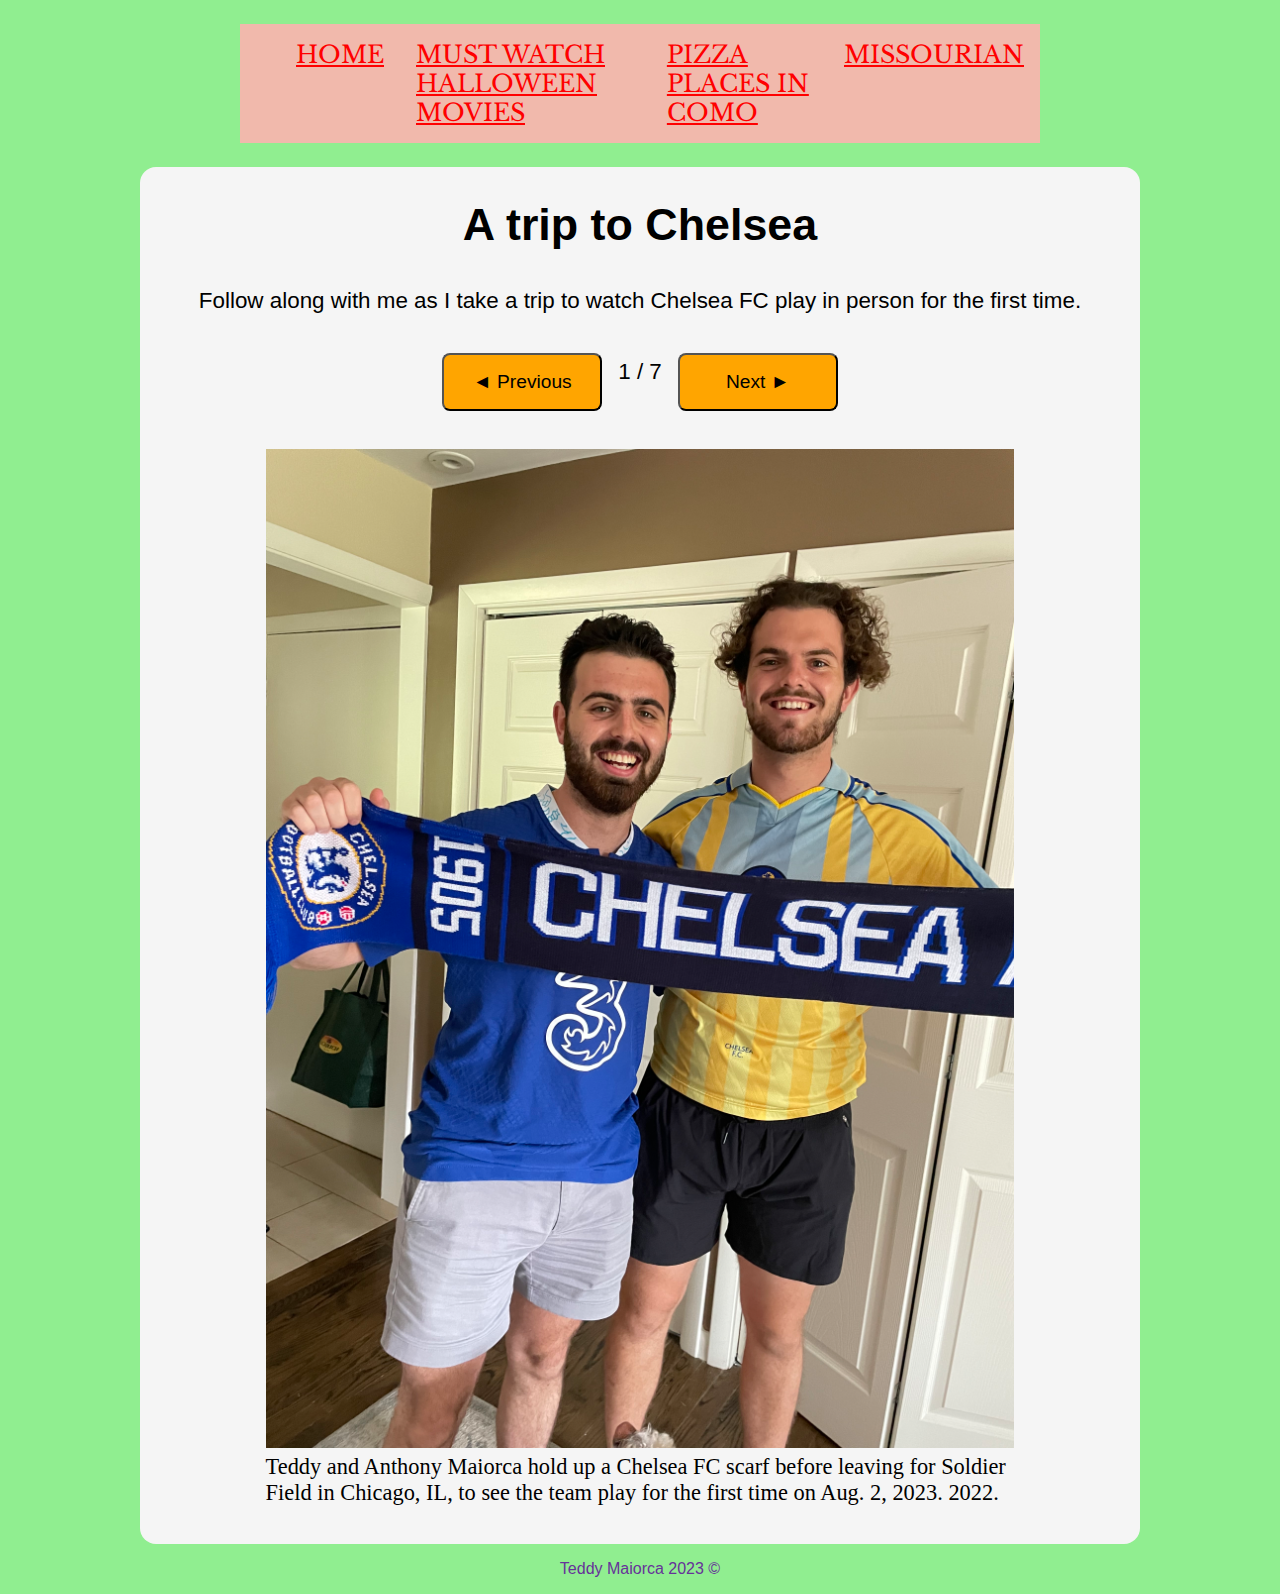
==== commit 31be915a: "skip link function update" ====
--- a/gallery.html
+++ b/gallery.html
@@ -28,7 +28,7 @@
 
     </head>
 <body>
-
+  <a class="skip-link" href="#content">Skip to content</a>
     <nav>
       <ul>
         <li><a href="index.html">Home</a></li>
@@ -41,6 +41,7 @@
 
 
  <main id="content">
+  <section class="gallery-example">
       <h1>A trip to Chelsea</h1>
       <p>Follow along with me as I take a trip to watch Chelsea FC play in person for the first time.</p>
 
@@ -73,45 +74,47 @@
     </figure>
 
     <figure class="gallery-image hideThis">
-      <img src="img/birthday-pizza.jpg" alt="A groundskeeper makes minor fixes to the grass before the game begins between Chelsea FC and BVB Dortmund">
+      <img src="imgs-js/img3.jpeg" alt="A groundskeeper makes minor fixes to the grass before the game begins between Chelsea FC and BVB Dortmund">
       <figcaption>
         A groundskeeper makes minor fixes to the grass before the game begins between Chelsea FC and BVB Dortmund
       </figcaption>
     </figure>
 
     <figure class="gallery-image hideThis">
-      <img src="imgs-js/img3.jpeg" alt="As the sun begins to set during the second half, the two teams remained locked at 0-0, both searching for a way through the opposition.">
+      <img src="imgs-js/img4.jpeg" alt="As the sun begins to set during the second half, the two teams remained locked at 0-0, both searching for a way through the opposition.">
       <figcaption>
         As the sun begins to set during the second half, the two teams remained locked at 0-0, both searching for a way through the opposition. 
       </figcaption>
     </figure>
 
     <figure class="gallery-image hideThis">
-      <img src="imgs-js/img4.jpeg" alt="Chelsea FC fans wave flags around the stands after the team scored in the 90th and final minute of the game to tie 1-1.">
+      <img src="imgs-js/img5.jpeg" alt="Chelsea FC fans wave flags around the stands after the team scored in the 90th and final minute of the game to tie 1-1.">
       <figcaption>
         Chelsea FC fans wave flags around the stands after the team scored in the 90th and final minute of the game to tie 1-1. <time datetime="2023">2023</time>.
       </figcaption>
     </figure>
 
     <figure class="gallery-image hideThis">
-        <img src="imgs-js/img5.jpeg" alt="Teddy and Anthony Maiorca smile for a photo after the final whistle had sounded. ">
+        <img src="imgs-js/img6.jpeg" alt="Teddy and Anthony Maiorca smile for a photo after the final whistle had sounded. ">
         <figcaption>
             Teddy and Anthony Maiorca smile for a photo after the final whistle had sounded.  <time datetime="2023">2023</time>.
         </figcaption>
       </figure>
 
       <figure class="gallery-image hideThis">
-        <img src="imgs-js/img6.jpeg" alt="Chelsea FC players applaud the fans that came to see them play in Chicago.">
+        <img src="imgs-js/img7.jpeg" alt="Chelsea FC players applaud the fans that came to see them play in Chicago.">
         <figcaption>
             Chelsea FC players applaud the fans that came to see them play in Chicago. <time datetime="2023">2023</time>.
         </figcaption>
       </figure>
 
+    </section>
+    </main>
    </body>
 
 <footer>
   <p>Teddy Maiorca 2023 &copy; </p>
 </footer>
 
-<script src="j.js"></script>
+<script src="js/toggle.js"></script>
 </html>--- a/css/style1.css
+++ b/css/style1.css
@@ -1,3 +1,27 @@
+.skip-link {
+	position: absolute;
+	width: 1px;
+	height: 1px;
+	padding: 0;
+	margin: -1px;
+	overflow: hidden;
+	border: 0;
+}
+
+.skip-link:focus {
+	width: unset;
+	height: unset;
+	position: relative;
+	padding: unset;
+	margin: unset;
+	font-size: 2rem;
+}
+
+.anchor-nav {
+	position: sticky;
+	top: 100px;
+}
+
 nav {
 	background-color: #F1B9AC;
 	max-width: 800px;
@@ -39,6 +63,140 @@
 	color: green;
 }
 
+a:hover {
+
+}
+
+
+main {
+	max-width: 800px;
+	margin: auto;
+	font-size: 1.4rem;
+}
+
+
+p {
+	font-family: 'Space Grotesk', sans-serif;
+}
+
+
+
+
+footer {
+	font-family: 'Barlow Condensed', sans-serif;
+	font-weight: 100;
+	color: rebeccapurple;
+	max-width: 800px;
+	margin: auto;
+	
+
+}
+
+h1 {
+	font-family: 'Barlow Condensed', sans-serif;
+	font-weight: 900;
+	margin: 1rem;
+}
+
+h2 {
+	font-size: 2.5rem;
+	text-transform: capitalize;
+}
+
+h3 {
+	font-family: 'Space Grotesk', sans-serif;
+
+
+}
+
+
+
+
+h4 {
+
+}
+
+p {
+	font-family: 'Space Grotesk', sans-serif;
+}
+
+
+
+
+.gallery-example {
+	display: flex;
+	flex-direction: column;
+	justify-content: space-between;
+	align-items: center;
+}
+
+
+.gallery-image { 
+	}
+
+
+.button_holder {
+	display: flex;
+	flex-direction: row;
+}
+
+#button_next {
+
+  }
+
+#button_previous {
+
+  }
+
+.stepper {  }
+
+button {
+	background-color: orange;
+	margin: 1rem;
+	padding: 1rem;
+	min-width: 10rem;
+	font-size: 1.2rem;
+	border-radius: 0.5rem;
+}
+
+.button-start {
+
+}
+
+.gallery-image {
+	max-width: 80%;
+
+}
+
+.gallery-image img {
+	width: 100%;
+}
+
+.hideThis {
+	display: none;
+}
+
+example-image {
+	display: flex;
+	flex-direction: column;
+	margin: 3rem;
+
+}
+
+.example-image img {
+	display: flex;
+  	max-width:230px;
+  	max-height:95px;
+ 	width: auto;
+  	height: auto;
+  	margin: 1rem;
+}
+
+.listings2 {
+	display: flex;
+	flex-wrap: wrap;
+}
+
 .location-holder{
 	width: 100%;
 	margin: 4rem 0;
@@ -57,9 +215,7 @@
 	box-sizing: border-box;
   }
 
-  body {
-	overflow: scroll;
-  }
+ 
 
   main {
 	width: 90%;
@@ -70,6 +226,7 @@
 	box-sizing: border-box;
 	margin: 1rem auto;
   }
+  
 
 p {
 	font-family:'Fira Sans Condensed', sans-serif;
@@ -82,75 +239,6 @@
 footer {
     font-family: 'Fira Sans Condensed', sans-serif;
 	text-align: center;
-}
-
-.gallery-example {
-	display: flex;
-	flex-direction: column;
-	justify-content: space-between;
-	align-items: center;
-}
-
-
-.gallery-image { 
-	}
-
-
-.button_holder {
-	display: flex;
-	flex-direction: row;
-}
-
-button_next {  }
-button_previous {  }
-
-.stepper {  }
-
-button {
-	background-color: orange;
-	margin: 1rem;
-	padding: 1rem;
-	min-width: 10rem;
-	font-size: 1.2rem;
-	border-radius: 0.5rem;
-}
-
-.button-start {
-/*	background-color: forestgreen;*/
-}
-
-.gallery-image {
-	max-width: 80%;
-
-}
-
-.gallery-image img {
-	width: 100%;
-}
-
-.hideThis {
-	display: none;
-}
-
-example-image {
-	display: flex;
-	flex-direction: column;
-	margin: 3rem;
-
-}
-
-.example-image img {
-	display: flex;
-  	max-width:230px;
-  	max-height:95px;
- 	width: auto;
-  	height: auto;
-  	margin: 1rem;
-}
-
-.listings2 {
-	display: flex;
-	flex-wrap: wrap;
 }
 
 address {
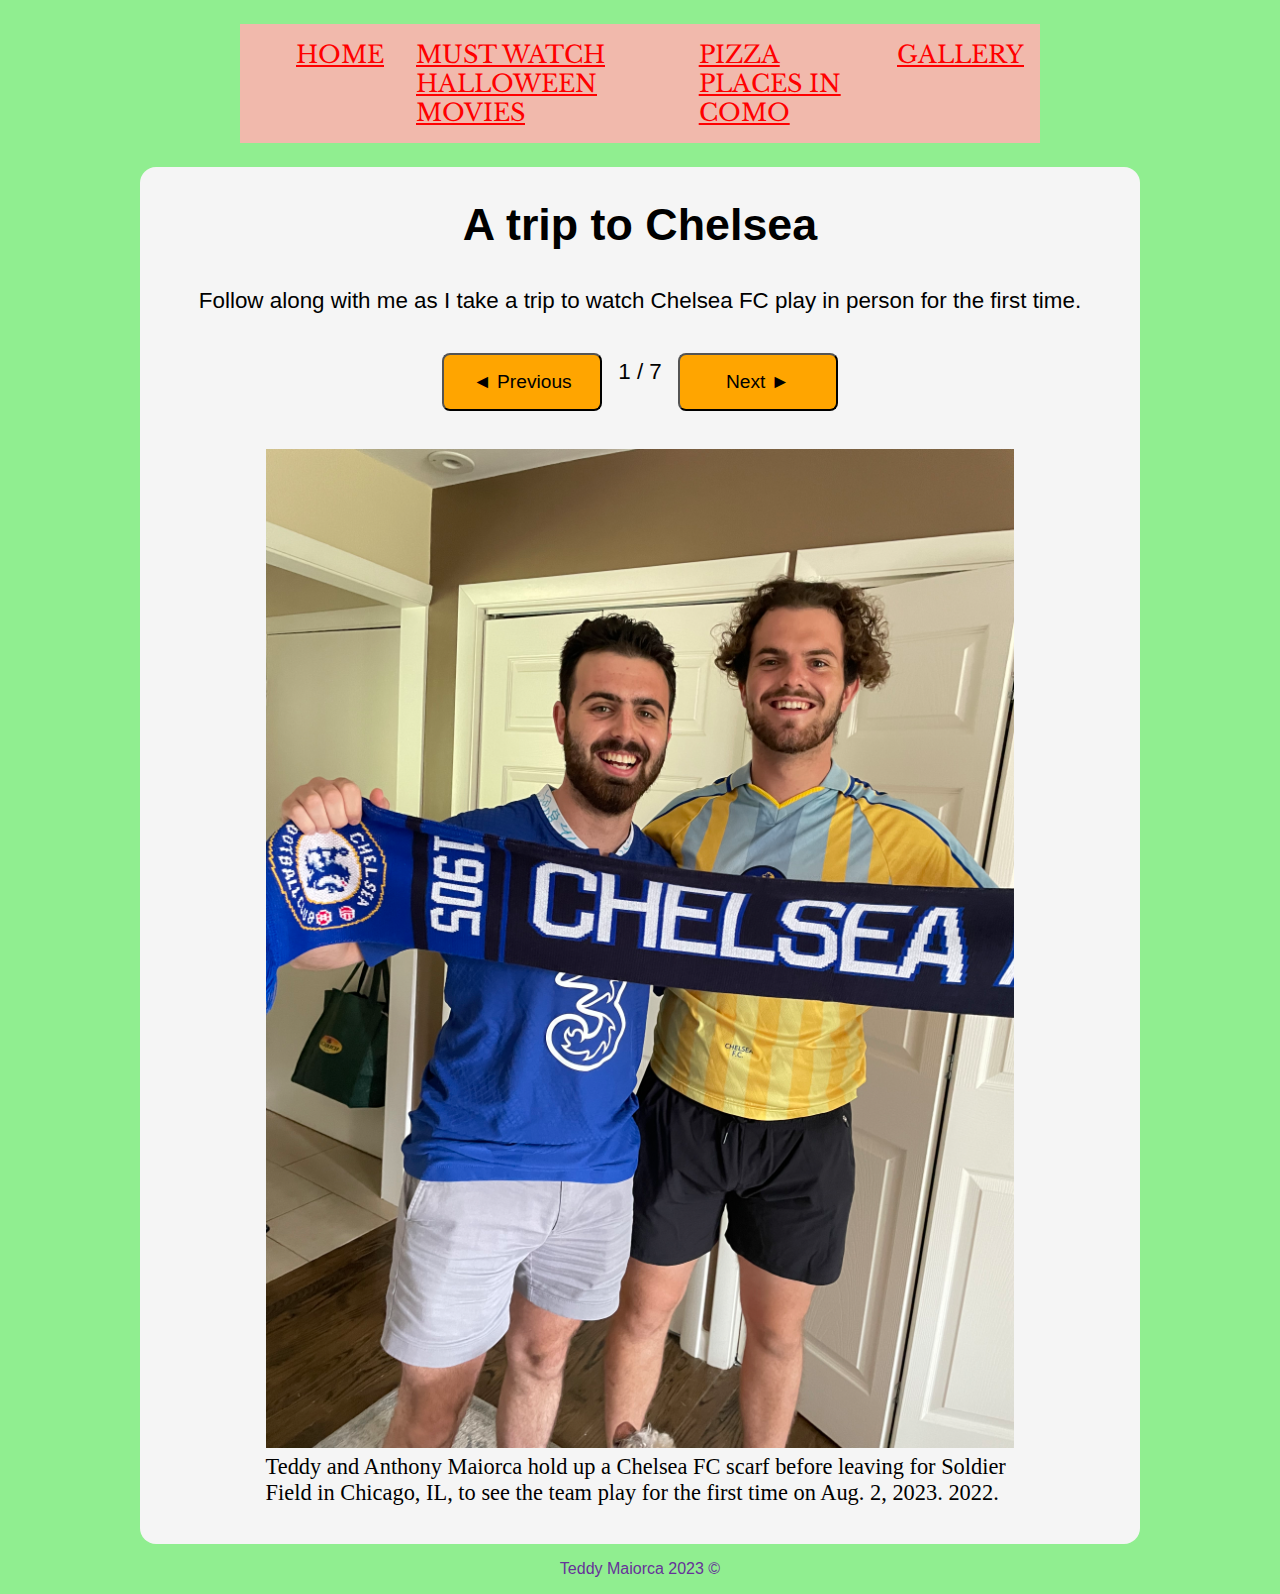
==== commit c7753264: "name updates" ====
--- a/gallery.html
+++ b/gallery.html
@@ -34,7 +34,7 @@
         <li><a href="index.html">Home</a></li>
         <li><a href="list.html">Must watch Halloween Movies</a></li>
         <li><a href="locations.html">Pizza places in CoMo</a></li>
-        <li><a href="http://www.columbiamissourian.com">Missourian</a></li>
+        <li><a href="gallery.html">Gallery</a></li>
       </ul>
     </nav>
 
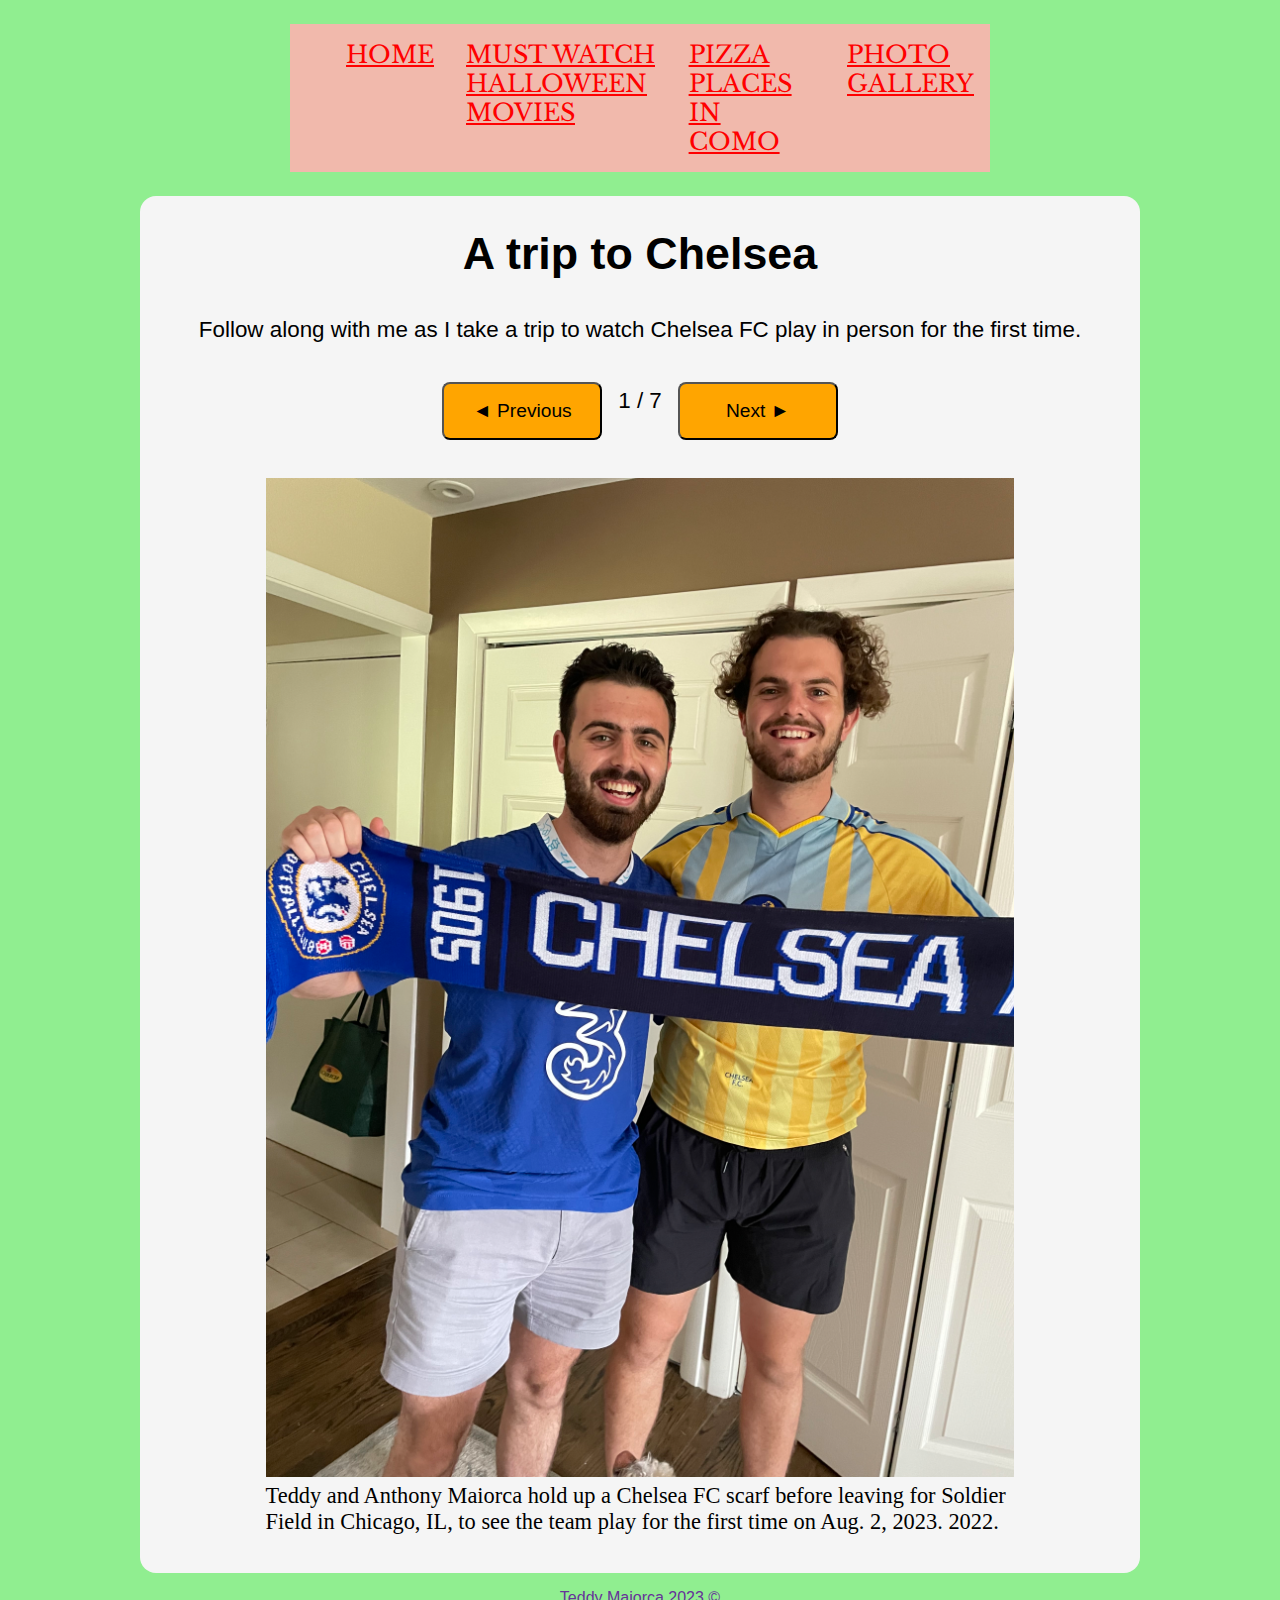
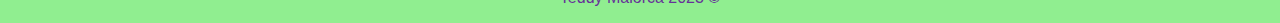
==== commit dc0729f4: "Final update" ====
--- a/gallery.html
+++ b/gallery.html
@@ -32,9 +32,9 @@
     <nav>
       <ul>
         <li><a href="index.html">Home</a></li>
-        <li><a href="list.html">Must watch Halloween Movies</a></li>
-        <li><a href="locations.html">Pizza places in CoMo</a></li>
-        <li><a href="gallery.html">Gallery</a></li>
+        <li><a href="movielist.html">Must watch Halloween Movies</a></li>
+        <li><a href="pizzaplaces.html">Pizza places in CoMo</a></li>
+        <li><a href="gallery.html">Photo gallery</a></li>
       </ul>
     </nav>
 
--- a/css/style1.css
+++ b/css/style1.css
@@ -24,7 +24,7 @@
 
 nav {
 	background-color: #F1B9AC;
-	max-width: 800px;
+	max-width: 700px;
 	margin: auto;
 	font-size: 1.5em;
 	text-transform: uppercase;
